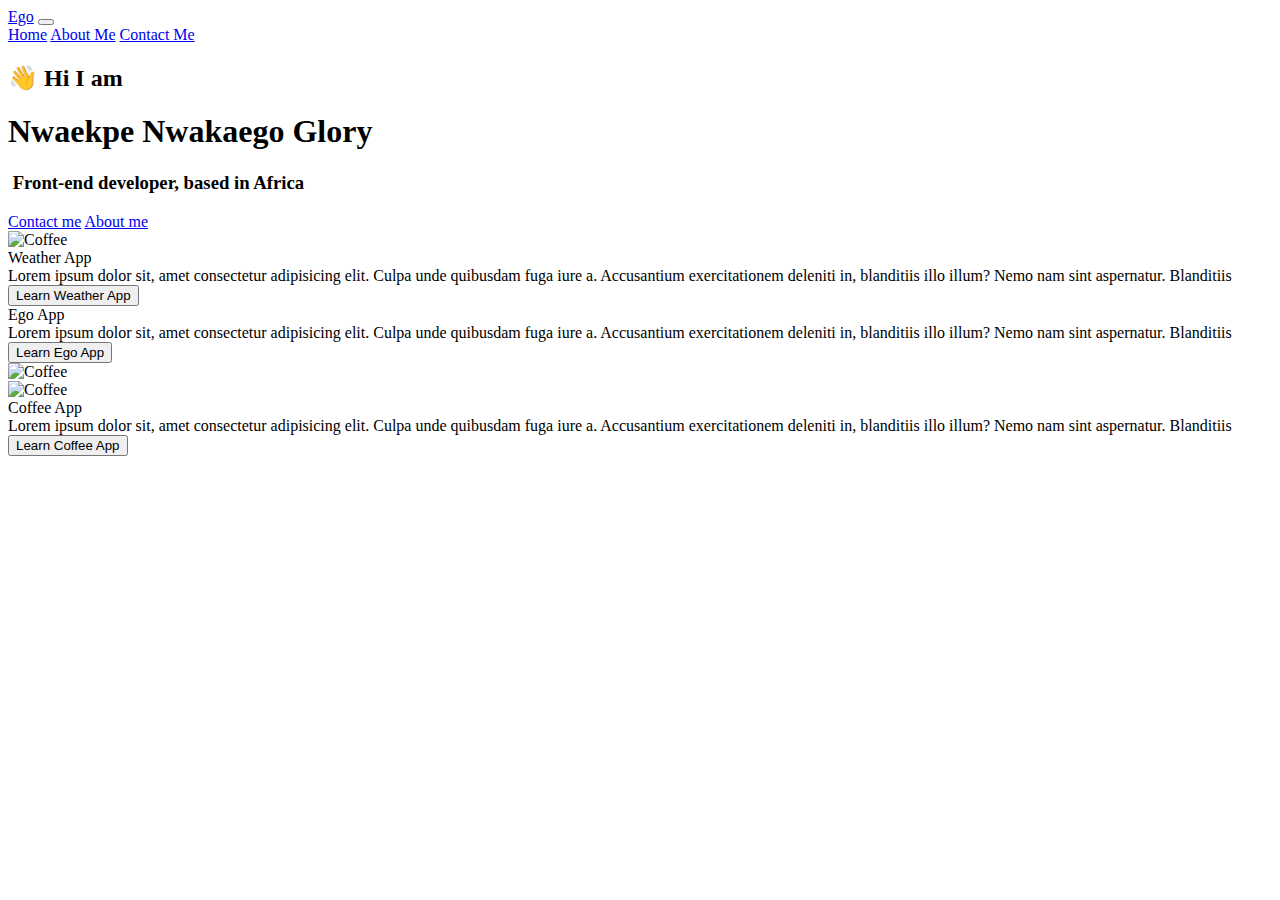
==== index.html @ 8b840faf "index.html set up" ====
<!DOCTYPE html>
<html lang="en">
  <head>
    <meta charset="UTF-8" />
    <meta http-equiv="X-UA-Compatible" content="IE=edge" />
    <meta name="viewport" content="width=device-width, initial-scale=1.0" />
    <title>Nwaekpe Nwakaego Glory Portfolio</title>
    <link
      rel="stylesheet"
      href="https://use.fontawesome.com/releases/v5.15.4/css/all.css"
      integrity="sha384-DyZ88mC6Up2uqS4h/KRgHuoeGwBcD4Ng9SiP4dIRy0EXTlnuz47vAwmeGwVChigm"
      crossorigin="anonymous"
    />
    <link
      href="https://cdn.jsdelivr.net/npm/bootstrap@5.1.3/dist/css/bootstrap.min.css"
      rel="stylesheet"
      integrity="sha384-1BmE4kWBq78iYhFldvKuhfTAU6auU8tT94WrHftjDbrCEXSU1oBoqyl2QvZ6jIW3"
      crossorigin="anonymous"
    />
    <script
      src="https://cdn.jsdelivr.net/npm/bootstrap@5.1.3/dist/js/bootstrap.bundle.min.js"
      integrity="sha384-ka7Sk0Gln4gmtz2MlQnikT1wXgYsOg+OMhuP+IlRH9sENBO0LRn5q+8nbTov4+1p"
      crossorigin="anonymous"
    ></script>
    <link rel="stylesheet" href="styles.css" />
  </head>
  <body>
    <nav class="navbar navbar-expand-lg navbar-light bg-light sticky-top">
      <div class="container-fluid">
        <a class="navbar-brand navbar-a" href="index.html">Ego</a>
        <button
          class="navbar-toggler navbar-button"
          type="button"
          data-bs-toggle="collapse"
          data-bs-target="#navbarNavAltMarkup"
          aria-controls="navbarNavAltMarkup"
          aria-expanded="false"
          aria-label="Toggle navigation"
        >
          <span class="navbar-toggler-icon"></span>
        </button>
        <div
          class="collapse navbar-collapse navbar-home"
          id="navbarNavAltMarkup"
        >
          <div class="navbar-nav">
            <a
              class="nav-link active navbar-a"
              aria-current="page"
              href="index.html"
              >Home</a
            >
            <a class="nav-link navbar-a" href="about.html">About Me</a>
            <a class="nav-link navbar-a" href="about.html#contact"
              >Contact Me</a
            >
          </div>
        </div>
      </div>
    </nav>
    <div class="container-index">
      <h2 class="mt-5">👋 Hi I am</h2>
      <h1 class="name">Nwaekpe Nwakaego Glory</h1>
      <h3>
        <img class="flag" src="images/flag.PNG" alt="" /> Front-end developer,
        based in Africa
      </h3>
      <div class="navigation-links">
        <a href="about.html#contact" class="contact-link">Contact me</a>
        <a href="about.html" class="about-link">About me</a>
      </div>
    </div>
    <div class="container">
      <div class="row">
        <div class="col-md-6">
          <img class="images" src="images/my weather.PNG" alt="Coffee" />
        </div>
        <div class="col-md-6">
          <div class="weather-app-container">
            <div class="weather-app">Weather App</div>
            <div>
              Lorem ipsum dolor sit, amet consectetur adipisicing elit. Culpa
              unde quibusdam fuga iure a. Accusantium exercitationem deleniti
              in, blanditiis illo illum? Nemo nam sint aspernatur. Blanditiis
            </div>
            <button>Learn Weather App</button>
          </div>
        </div>
      </div>

      <div class="row">
        <div class="col-md-6">
          <div class="weather-app-container">
            <div class="weather-app">Ego App</div>
            <div>
              Lorem ipsum dolor sit, amet consectetur adipisicing elit. Culpa
              unde quibusdam fuga iure a. Accusantium exercitationem deleniti
              in, blanditiis illo illum? Nemo nam sint aspernatur. Blanditiis
            </div>
            <button>Learn Ego App</button>
          </div>
        </div>
        <div class="col-md-6">
          <img class="images ego" src="images/egoff.PNG" alt="Coffee" />
        </div>
      </div>

      <div class="row">
        <div class="col-md-6">
          <img class="images" src="images/coffeeee.PNG" alt="Coffee" />
        </div>
        <div class="col-md-6">
          <div class="weather-app-container">
            <div class="weather-app">Coffee App</div>
            <div>
              Lorem ipsum dolor sit, amet consectetur adipisicing elit. Culpa
              unde quibusdam fuga iure a. Accusantium exercitationem deleniti
              in, blanditiis illo illum? Nemo nam sint aspernatur. Blanditiis
            </div>
            <button>Learn Coffee App</button>
          </div>
        </div>
      </div>
    </div>
  </body>
</html>
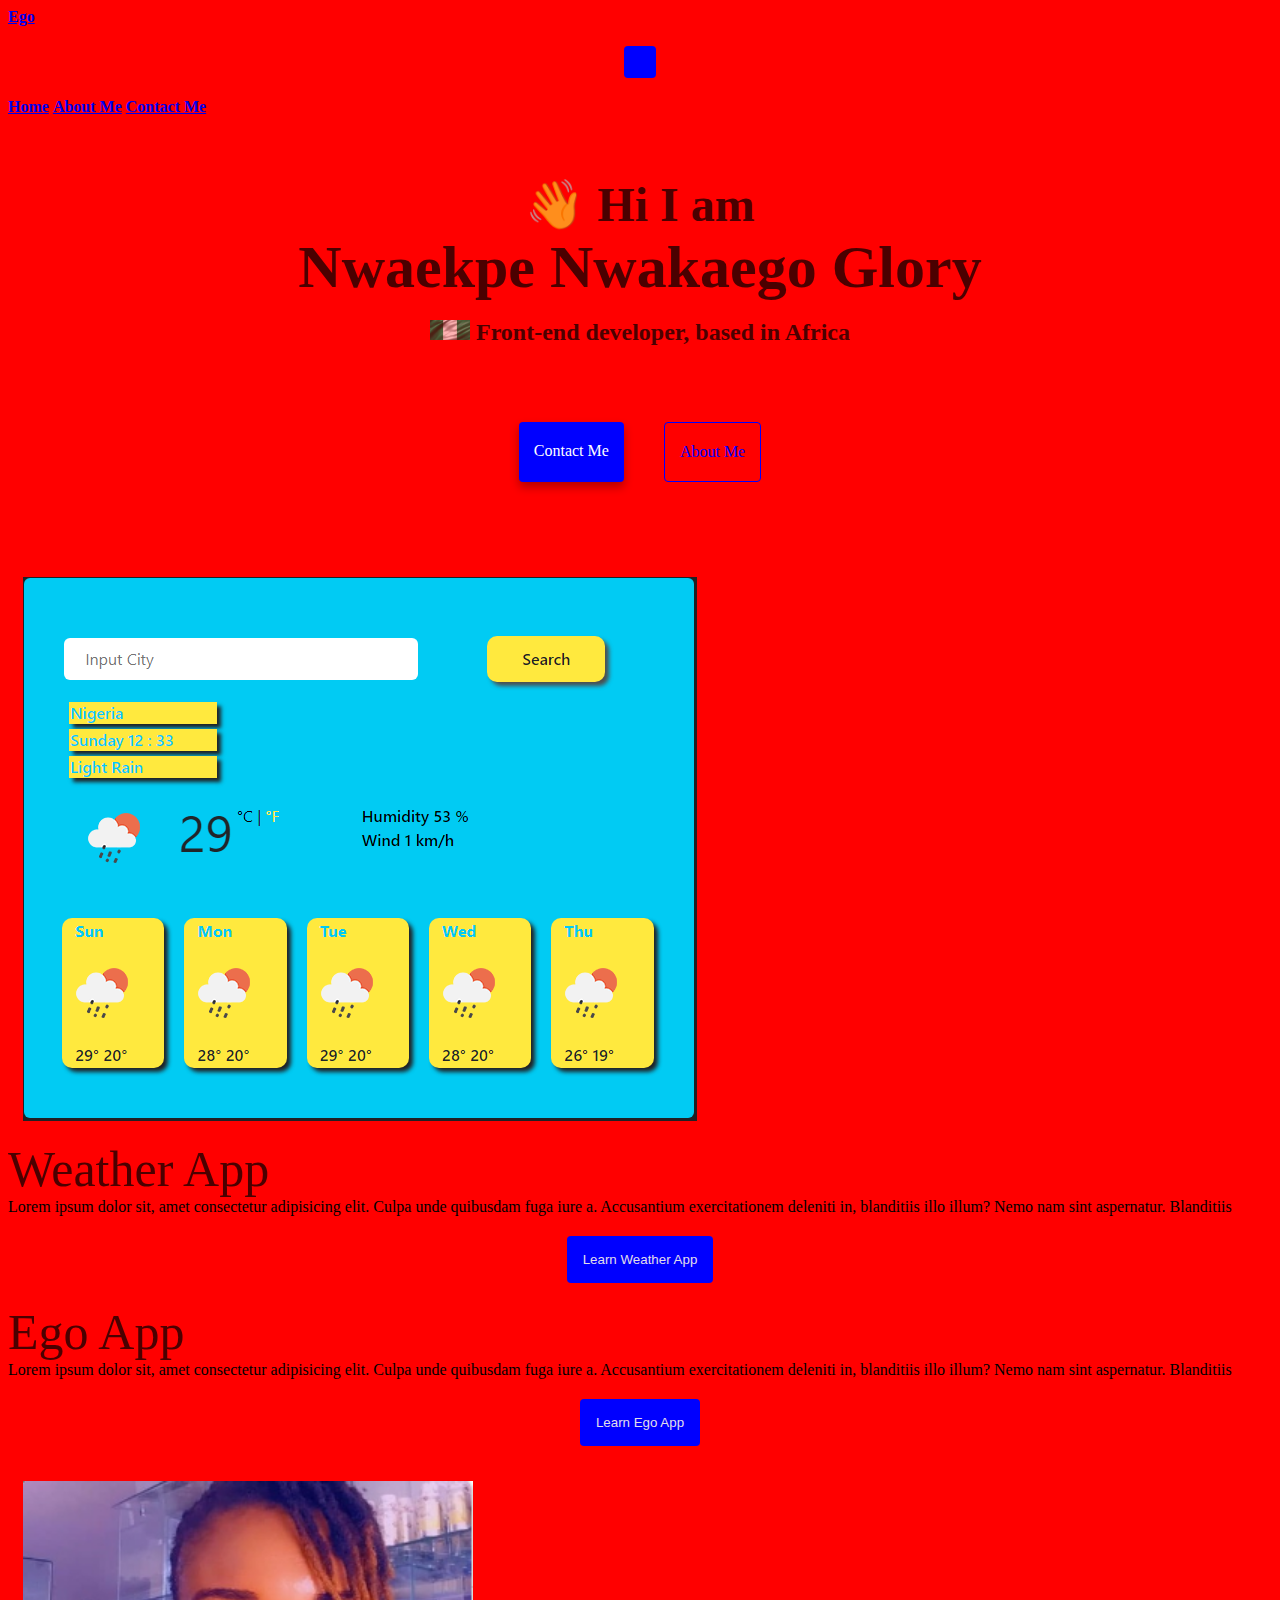
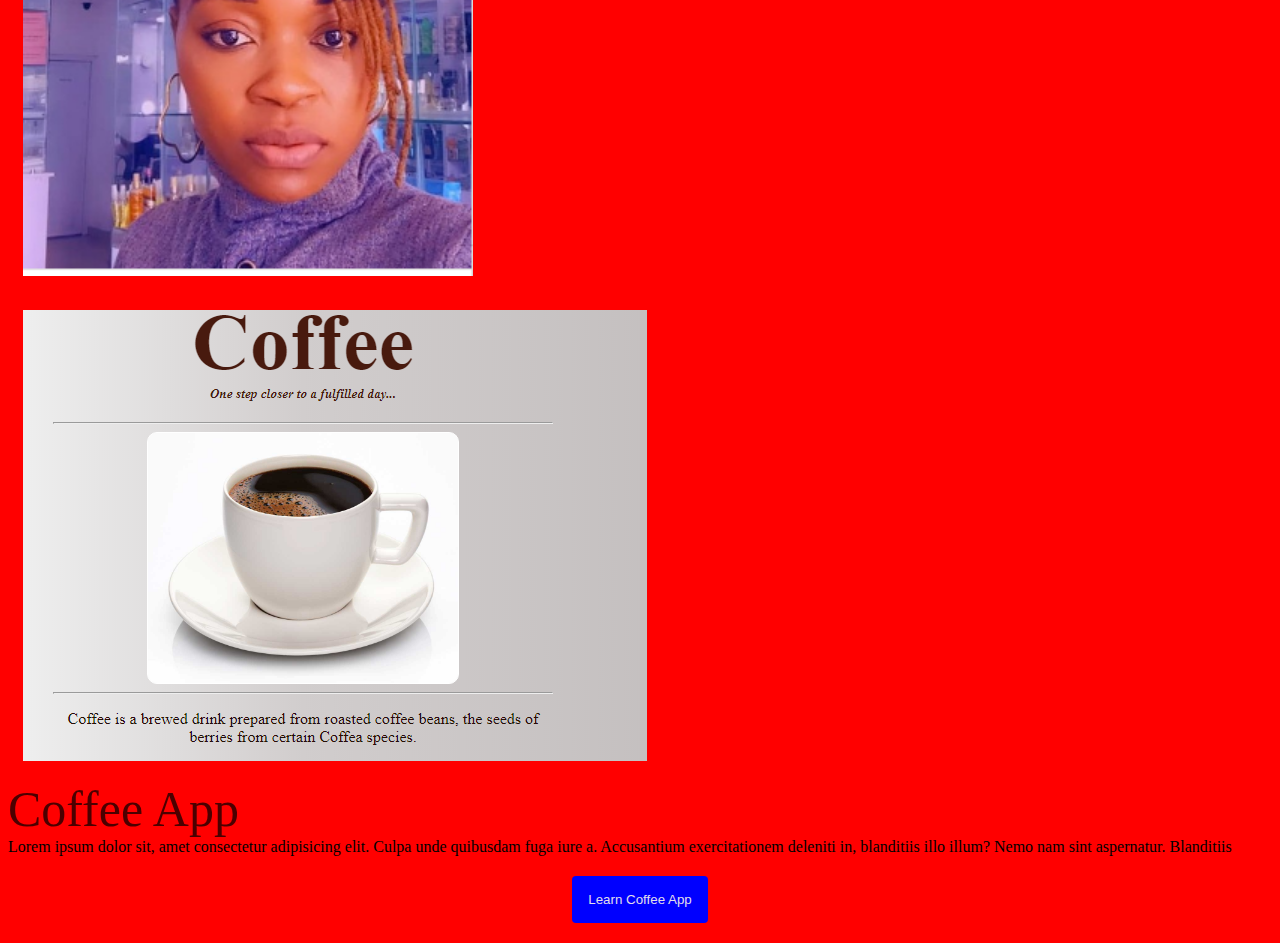
==== commit 6b438dbe: "Added images and live sever to the portfolio site" ====
--- a/index.html
+++ b/index.html
@@ -22,7 +22,7 @@
       integrity="sha384-ka7Sk0Gln4gmtz2MlQnikT1wXgYsOg+OMhuP+IlRH9sENBO0LRn5q+8nbTov4+1p"
       crossorigin="anonymous"
     ></script>
-    <link rel="stylesheet" href="styles.css" />
+    <link rel="stylesheet" href="/styles.css" />
   </head>
   <body>
     <nav class="navbar navbar-expand-lg navbar-light bg-light sticky-top">
@@ -50,8 +50,8 @@
               href="index.html"
               >Home</a
             >
-            <a class="nav-link navbar-a" href="about.html">About Me</a>
-            <a class="nav-link navbar-a" href="about.html#contact"
+            <a class="nav-link navbar-a" href="/about.html">About Me</a>
+            <a class="nav-link navbar-a" href="/about.html#contact"
               >Contact Me</a
             >
           </div>
@@ -62,18 +62,18 @@
       <h2 class="mt-5">👋 Hi I am</h2>
       <h1 class="name">Nwaekpe Nwakaego Glory</h1>
       <h3>
-        <img class="flag" src="images/flag.PNG" alt="" /> Front-end developer,
+        <img class="flag" src="/images/flag.PNG" alt="" /> Front-end developer,
         based in Africa
       </h3>
       <div class="navigation-links">
-        <a href="about.html#contact" class="contact-link">Contact me</a>
-        <a href="about.html" class="about-link">About me</a>
+        <a href="/about.html#contact" class="contact-link">Contact me</a>
+        <a href="/about.html" class="about-link">About me</a>
       </div>
     </div>
     <div class="container">
       <div class="row">
         <div class="col-md-6">
-          <img class="images" src="images/my weather.PNG" alt="Coffee" />
+          <img class="images" src="/images/my weather.PNG" alt="Coffee" />
         </div>
         <div class="col-md-6">
           <div class="weather-app-container">
@@ -101,13 +101,13 @@
           </div>
         </div>
         <div class="col-md-6">
-          <img class="images ego" src="images/egoff.PNG" alt="Coffee" />
+          <img class="images ego" src="/images/egoff.PNG" alt="Coffee" />
         </div>
       </div>
 
       <div class="row">
         <div class="col-md-6">
-          <img class="images" src="images/coffeeee.PNG" alt="Coffee" />
+          <img class="images" src="/images/coffeeee.PNG" alt="Coffee" />
         </div>
         <div class="col-md-6">
           <div class="weather-app-container">
--- a/styles.css
+++ b/styles.css
@@ -0,0 +1,169 @@
+:root {
+  --primary-color: blue;
+  --secondary-color: #f5f2fe;
+  --pseudo-color: #e2dfeb;
+  --box-shadow: 0 5px 10px rgba(0, 0, 0, 0.3);
+}
+
+body {
+  /* background-color: var(--pseudo-color); */
+  background-color: red;
+}
+
+.navbar-a {
+  /* color: var(--pseudo-color) !important; */
+  font-weight: 600 !important;
+}
+.container-index {
+  margin: 60px auto;
+  max-width: 800px;
+}
+
+.name {
+  font-size: 60px;
+}
+
+h1,
+h2,
+h3 {
+  text-align: center;
+  margin: 0;
+  color: black;
+  opacity: 0.7;
+}
+
+h1 {
+  font-size: 96px;
+}
+
+h2 {
+  font-size: 48px;
+}
+
+.greeting {
+  margin-top: 25px !important;
+}
+
+h3 {
+  font-size: 24px;
+  opacity: 0.7;
+  line-height: 60px;
+}
+
+p {
+  background: var(--secondary-color);
+  padding: 20px;
+  border-radius: 4px;
+  font-size: 18px;
+  line-height: 1.5;
+  text-align: center;
+}
+
+.navigation-links {
+  display: flex;
+  margin-top: 40px;
+  justify-content: center;
+}
+
+.navigation-links a {
+  margin: 20px;
+  border-radius: 4px;
+  padding: 20px 15px;
+  text-decoration: none;
+  text-transform: capitalize;
+}
+
+.contact-link {
+  background: var(--primary-color);
+  box-shadow: var(--box-shadow);
+  color: white;
+}
+
+.about-link {
+  color: var(--primary-color);
+  border: 1px solid var(--primary-color);
+}
+
+.homepage-link {
+  color: var(--primary-color);
+  text-align: center;
+  display: block;
+}
+
+.about-paragraphs {
+  display: flex;
+  margin: 30px 0;
+}
+
+.about-paragraphs p {
+  margin: 10px;
+}
+
+.email-link {
+  display: flex;
+  justify-content: center;
+  color: var(--primary-color);
+  font-size: 28px;
+  text-decoration: none;
+}
+
+.email-link:hover {
+  text-decoration: underline;
+}
+
+.images {
+  max-width: 100%;
+  height: auto;
+  margin: 5px;
+  padding: 10px;
+}
+
+.ego {
+  width: 450px;
+  height: auto;
+}
+
+.flag {
+  width: 40px;
+  height: auto;
+}
+
+.loren {
+  padding: 4px 60px 4px 60px;
+  margin: 15px;
+  align-items: center;
+  text-align: center;
+  max-width: 100%;
+}
+
+.weather-app {
+  font-size: 50px;
+  font-weight: 500;
+  color: black;
+  opacity: 0.7;
+  /* align-items: center;
+  text-align: center; */
+  /* margin-top: 80px; */
+}
+
+button {
+  padding: 15px;
+  background-color: var(--primary-color);
+  color: var(--pseudo-color);
+  border: 1px solid transparent;
+  border-radius: 4px;
+  display: block;
+  margin: auto;
+  margin-top: 20px;
+  margin-bottom: 20px;
+  font-weight: 600px;
+}
+
+.weather-app-container {
+}
+
+@media (max-width: 750px) {
+  .navbar-button {
+    margin-right: 10px;
+  }
+}
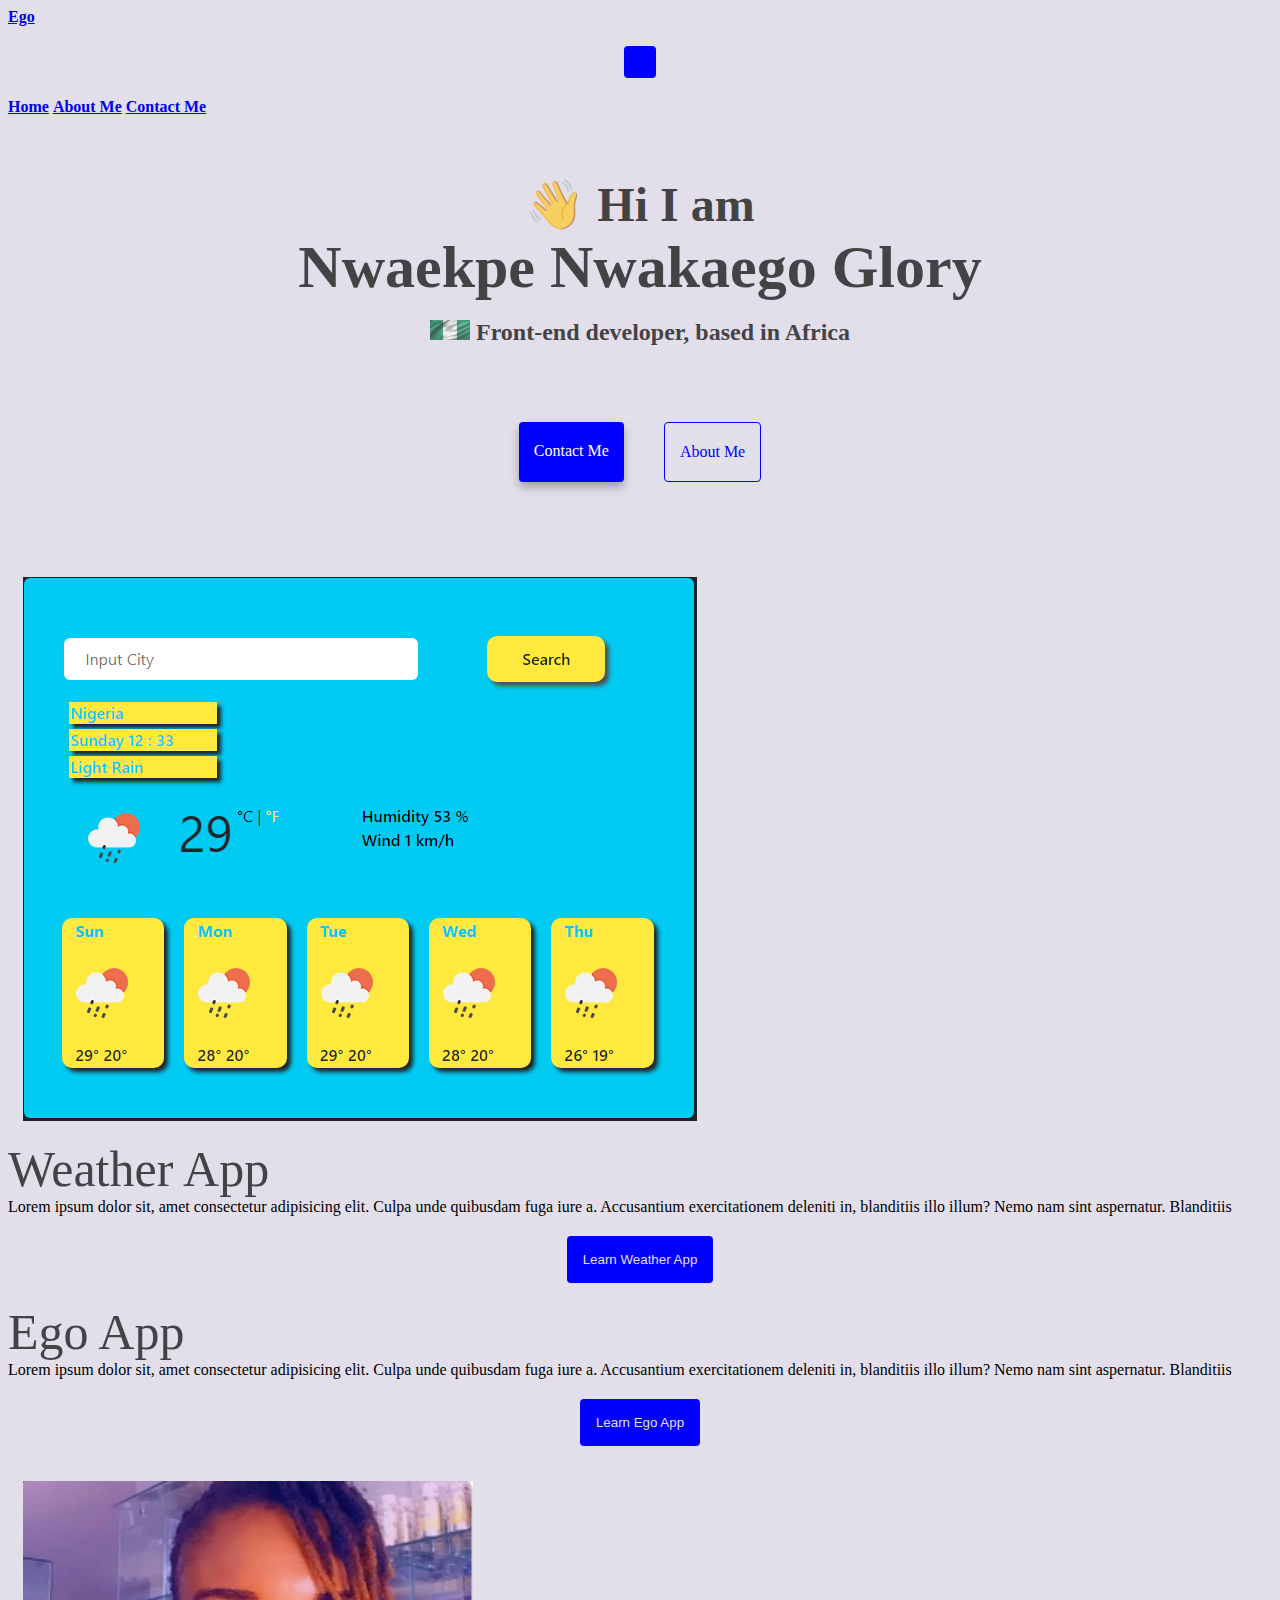
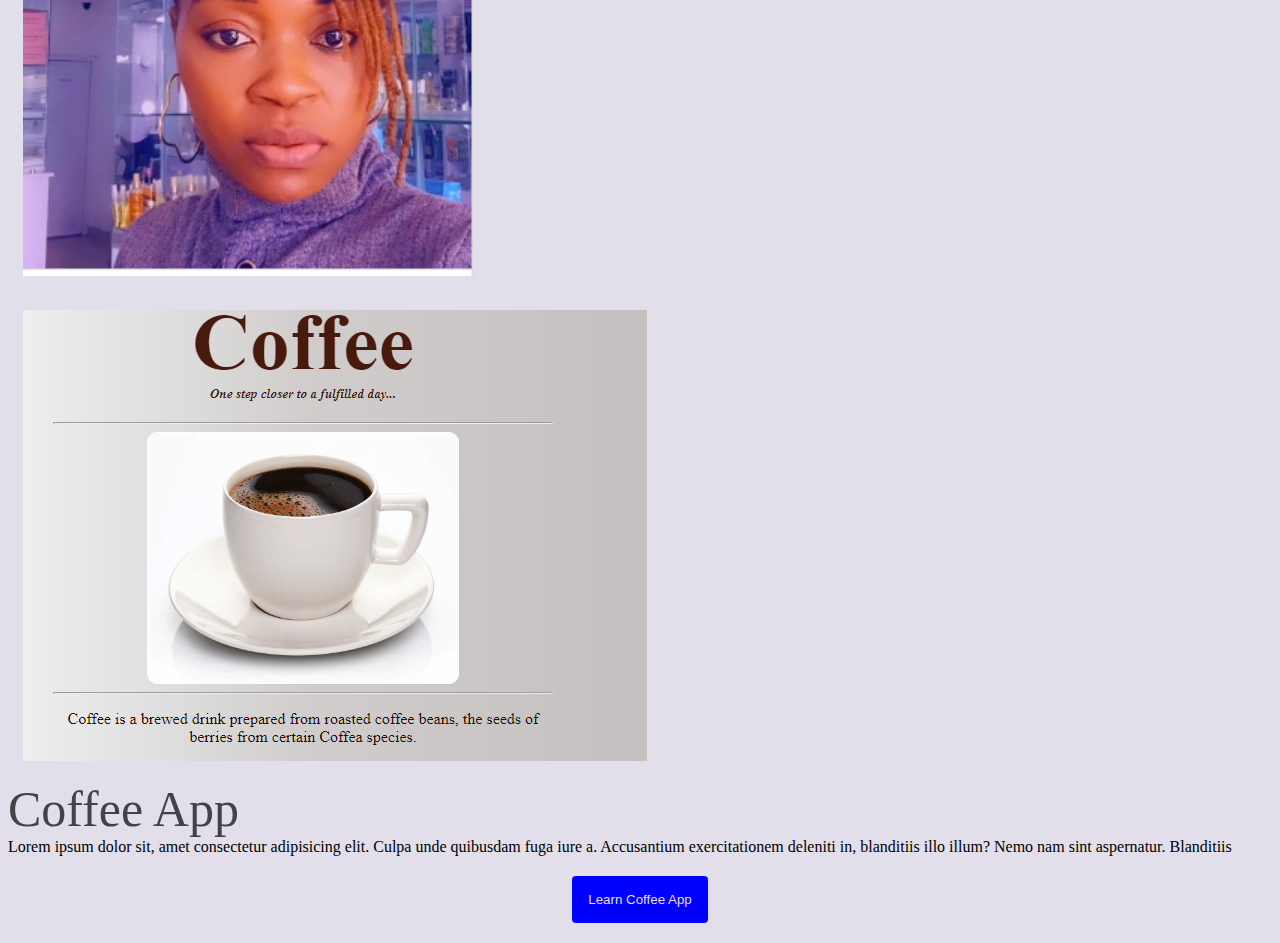
==== commit 30852733: "Setting up search engine optimization (SEO)" ====
--- a/index.html
+++ b/index.html
@@ -4,6 +4,10 @@
     <meta charset="UTF-8" />
     <meta http-equiv="X-UA-Compatible" content="IE=edge" />
     <meta name="viewport" content="width=device-width, initial-scale=1.0" />
+    <meta
+      name="description"
+      content="All Nwaekppe Nwakaego Project and Coding Journey. Shecodes, Women in Tech, ShecodesAfrica."
+    />
     <title>Nwaekpe Nwakaego Glory Portfolio</title>
     <link
       rel="stylesheet"
--- a/styles.css
+++ b/styles.css
@@ -6,8 +6,8 @@
 }
 
 body {
-  /* background-color: var(--pseudo-color); */
-  background-color: red;
+  background-color: var(--pseudo-color);
+  /* background-color: red; */
 }
 
 .navbar-a {
